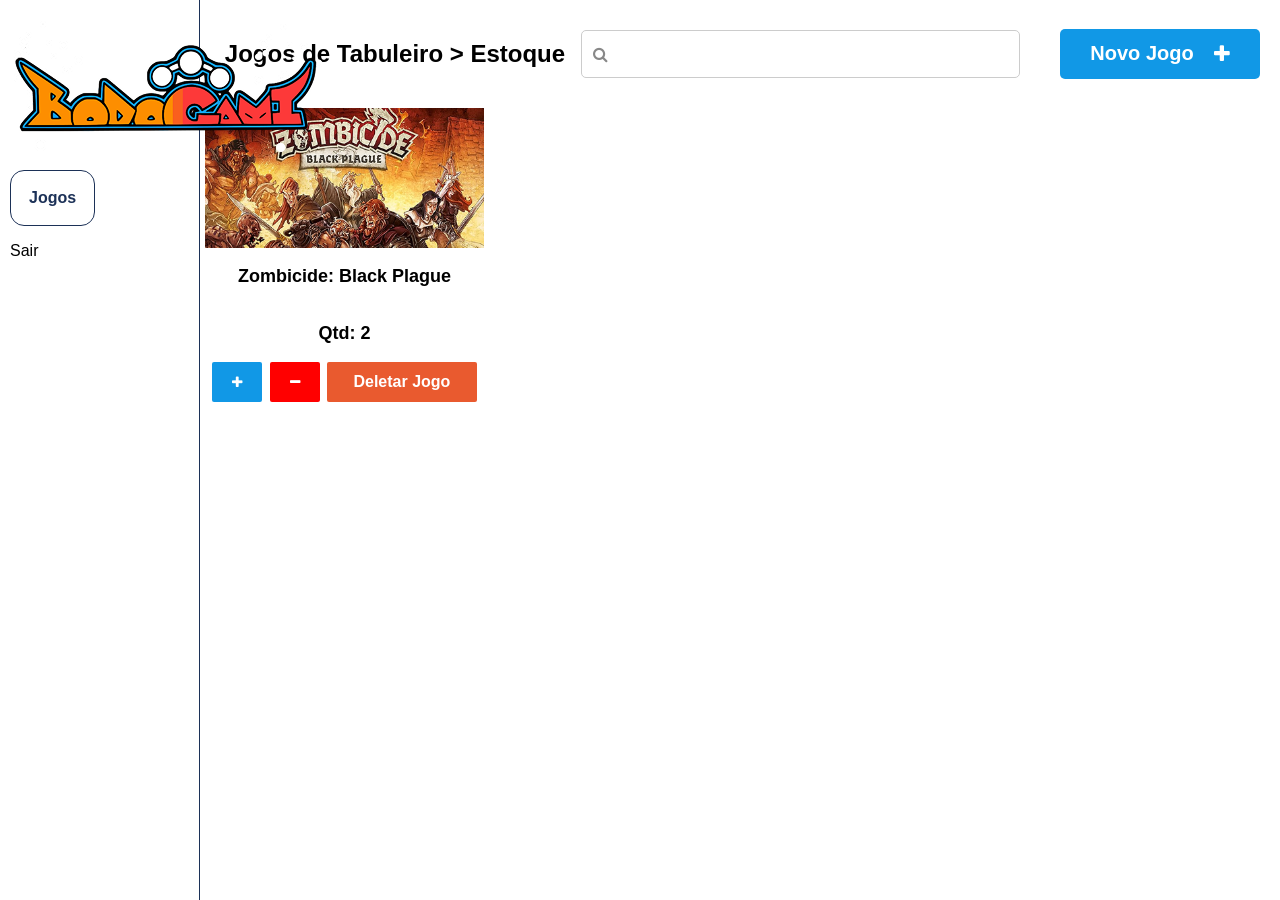
==== Front-End/index.html @ 452d6e27 "Commitando front" ====
<!DOCTYPE html>
<html lang="pt-br">
<head>
    <meta charset="UTF-8">
    <meta name="viewport" content="width=device-width, initial-scale=1.0">
    <title>Document</title>
    <link rel="stylesheet" href="style.css">
    <link rel="stylesheet" href="https://cdnjs.cloudflare.com/ajax/libs/font-awesome/4.7.0/css/font-awesome.min.css">
   
</head>
<body>
    <section>
        <aside class="container-navbar">
            <div class="navbar">
            <div class="navbar-alinhar">
            <img src="logo-bodogami.png" alt="" class="logo-bodogami-navbar">

            <button class="botao-jogos-navbar"> Jogos </button>
            </div>

            <p>Sair</p>
            </div>

            

        </aside>
    </section>

    <header >
    <section class="header">
        
            <div>
                <h2>  Jogos de Tabuleiro > Estoque </h2>
            </div>

            <div class="container-busca">

            <nav class="pesquisa">
                <i class="fa fa-search icone" aria-hidden="true"></i>
                <input type="text" name="" id=""  >
            </nav>

            <button class="botao-adicionar-jogo">Novo Jogo <i class="fa fa-plus" aria-hidden="true"></i></button>
            </div>

            <div id="modal-jogo" class="modal-overlay">
                <div class="modal-conteudo">

                    <span class="botao-fechar">&times;</span>
    
                    <h2>Adicionar Novo Jogo</h2>

                    <div class="separacao-div">
                    <label for="">
                        <p>Nome do Jogo</p> 
                        <input type="text" name="" id="">
                    </label>

                    <label for="">
                        <p>Descrição</p>
                        <input type="text" name="" id="">
                    </label>
                    </div>

                    <div class="separacao-div-3">
                    <label for="">
                        <p> Minimo de jogadores </p>
                        <input type="text" name="" id="">
                    </label>

                    <label for="">
                        <p>Máximo de jogadores </p>
                        <input type="text" name="" id="">
                    </label>
                    

                    <label for="">
                        <p>Tipo do Jogo</p>
                        <select name="" id="">
                            <option value="">RPG</option>
                            <option value="">Aventura</option>
                            <option value="">Terror</option>
                            <option value="">Ação</option>
                        </select>
                    </label>
                    </div>

                    
                    <div class="separacao-div">
                    <label for="">
                        <p>Editora</p>
                        <input type="text" name="" id="">
                    </label>

                    <label for="">
                        <p>Valor do Aluguel</p>
                        <input type="text" name="" id="">
                    </label>
                    </div>


                    <div class="separacao-div">
                    <label for=" ">
                        <p>Idade Mínima</p>
                        <input type="text" name="" id="">
                    </label>

                    <label for="">
                        <p>Valor do Aluguel Diária</p>
                        <input type="text" name="" id="">
                    </label>
                    </div>

                    <button class="botao-adicionar-jogo-modal">Adicionar Jogo </button>
                </div>
            </div>
        
    </section>
    </header>

    <main>
    <section>
        <div class="container-jogo">
            <img src="imagem-jogo.png" alt="">

            <div class="info-jogo">
                <p>Zombicide: Black Plague</p>
                <p>Qtd: 2</p>
            </div>

            <div class="botoes-jogo">
                <button class="botao-add-qtd"> <i class="fa fa-plus" aria-hidden="true"></i> </button>
                <button class="botao-remove-qtd"> <i class="fa fa-minus" aria-hidden="true"></i> </button>
                <button class="botao-deleta-jogo"> Deletar Jogo </button>
            </div>
        </div>
    </section>
    </main>

     <script src="script.js"></script>
</body>
</html>
---- Front-End/style.css ----
body {
    height: 100vh; 
    margin: 0; 
    font-family: Arial, Helvetica, sans-serif;
}

.container-navbar {
    justify-content: space-between;
}
.navbar {
    display: flex;
    flex-direction: column;
    width: 14%;
    padding: 10px;
    border-right: solid 1px #1C3157;
    height: 100vh;
    position: fixed;
    z-index: 1;
    top: 0;
    left: 0;
    background-color: white;
}

.botao-jogos-navbar {
    padding: 18px;
    border-radius: 14px;
    background-color: transparent;
    color: #1C3157;
    font-size: 16px;
    font-weight: bold;
    border: solid 1px #1C3157;
}

main, header{
    margin-left: 16%;
}

.header {
    display: flex;
    justify-content: space-between;
    padding: 20px;
    align-items: center;
}

.container-busca {
    display: flex;
    gap: 40px;
}

.pesquisa {
    position: relative;
    align-items: center;
    justify-content: center;
    display: flex;
    
}

.pesquisa .icone {
    position: absolute;
    left: 12px; 
    top: 50%; 
    transform: translateY(-50%); 
    color: #888; 
    pointer-events: none; 
}

.pesquisa input {
    padding-left: 35px; 
    height: 44px; 
    width: 400px;
    border: 1px solid #ccc;
    border-radius: 5px;
    font-size: 16px;

}

.botao-adicionar-jogo {
    border: none;
    background-color: #1198E6;
    width: 200px;
    font-size: 20px;
    font-weight: bold;
    color: white;
    display: flex;
    align-items: center;
    justify-content: center;
    gap: 20px;
    border-radius: 5px;
    height: 50px;
    
}

.botao-adicionar-jogo i{
    color: white;
}

.container-jogo {
    display: flex;
    flex-direction: column;
    width: 26%;
}

.info-jogo {
    align-items: center;
    justify-content: center;
    display: flex;
    flex-direction: column;
    font-weight: bold;
    font-size: 18px;
}

.botoes-jogo {
    display: flex;
    justify-content: space-evenly;
}

.botoes-jogo button {
    border: none;
    align-items: center;
    display: flex;
}

.botao-add-qtd, .botao-remove-qtd {
    padding: 15px;
    border-radius: 2px;
    height: 40px;
    width: 50px;
    justify-content: center;
}

.botao-deleta-jogo {
        background-color: #E95A2F;
    width: 150px;
    font-size: 16px;
    font-weight: bold;
    color: white;
    display: flex;
    align-items: center;
    justify-content: center;
    gap: 20px;
    border-radius: 2px;
    height: 40px;
}

.botao-add-qtd {
    background-color: #1198E6;
    color: white;
}

.botao-remove-qtd {
    background-color: #ff0000;
    color: white;
}


.modal-overlay {
  display: none; 
  position: fixed; 
  z-index: 1000; 
  left: 0;
  top: 0;
  width: 100%;
  height: 100%;
  background-color: rgba(0, 0, 0, 0.6); 
  justify-content: center;
  align-items: center;
}

.modal-overlay.ativo {
  display: flex;
}

.modal-conteudo {
  background-color: #fff;
  padding: 20px;
  border-radius: 8px;
  width: 100%;
  max-width: 600px; 
  position: relative;
  box-shadow: 0 4px 8px rgba(0, 0, 0, 0.2);
}

.botao-fechar {
  position: absolute;
  top: 10px;
  right: 15px;
  color: #aaa;
  font-size: 28px;
  font-weight: bold;
  cursor: pointer;
}

.botao-fechar:hover {
  color: #000;
}

input {
    border-radius: 4px;
    height: 26px;
    width: 240px;
}

.separacao-div {
    display: flex;
    justify-content: space-evenly;
    width: 100%;
}

.separacao-div-3 {
    display: flex;
    justify-content: space-around;
    width: 100%;
}

.separacao-div-3 input, .separacao-div-3 select {
    display: flex;
    justify-content: space-around;
    width: 100px;
    height: 28px;
}

.botao-adicionar-jogo-modal {
        border: none;
    background-color: #1198E6;
    width : 90%;
    font-size: 20px;
    font-weight: bold;
    color: white;
    display: flex;
    align-items: center;
    justify-content: center;
    gap: 20px;
    margin: auto;
    margin-top: 20px;
    border-radius: 5px;
    height: 40px;
}
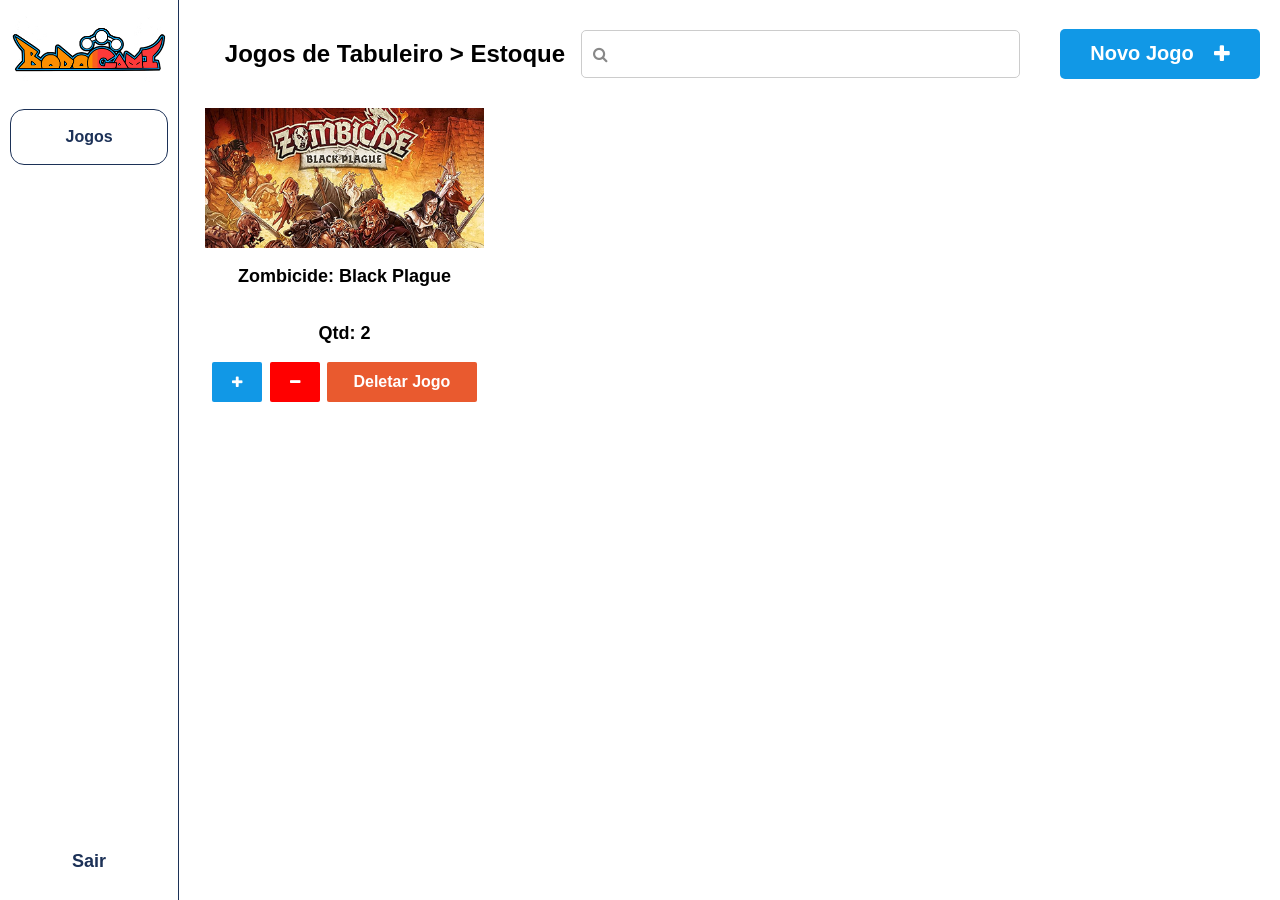
==== commit cef7235d: "Finalizado front end" ====
--- a/Front-End/index.html
+++ b/Front-End/index.html
@@ -12,16 +12,14 @@
     <section>
         <aside class="container-navbar">
             <div class="navbar">
-            <div class="navbar-alinhar">
-            <img src="logo-bodogami.png" alt="" class="logo-bodogami-navbar">
+                <div class="navbar-alinhar">
+                <img src="logo-bodogami.png" alt="" class="logo-bodogami-navbar">
 
-            <button class="botao-jogos-navbar"> Jogos </button>
-            </div>
+                <button class="botao-jogos-navbar"> Jogos </button>
+                </div>
 
             <p>Sair</p>
             </div>
-
-            
 
         </aside>
     </section>
--- a/Front-End/style.css
+++ b/Front-End/style.css
@@ -4,8 +4,10 @@
     font-family: Arial, Helvetica, sans-serif;
 }
 
-.container-navbar {
-    justify-content: space-between;
+.navbar-alinhar {
+    display: flex;
+    flex-direction: column;
+    gap: 20px;
 }
 .navbar {
     display: flex;
@@ -19,6 +21,17 @@
     top: 0;
     left: 0;
     background-color: white;
+    justify-content: space-between;
+    box-sizing: border-box;
+}
+
+
+.navbar p {
+    text-align: center;
+    cursor: pointer;
+    font-weight: bold;
+    color: #1C3157;
+    font-size: 18px;
 }
 
 .botao-jogos-navbar {
@@ -220,7 +233,7 @@
 }
 
 .botao-adicionar-jogo-modal {
-        border: none;
+    border: none;
     background-color: #1198E6;
     width : 90%;
     font-size: 20px;
